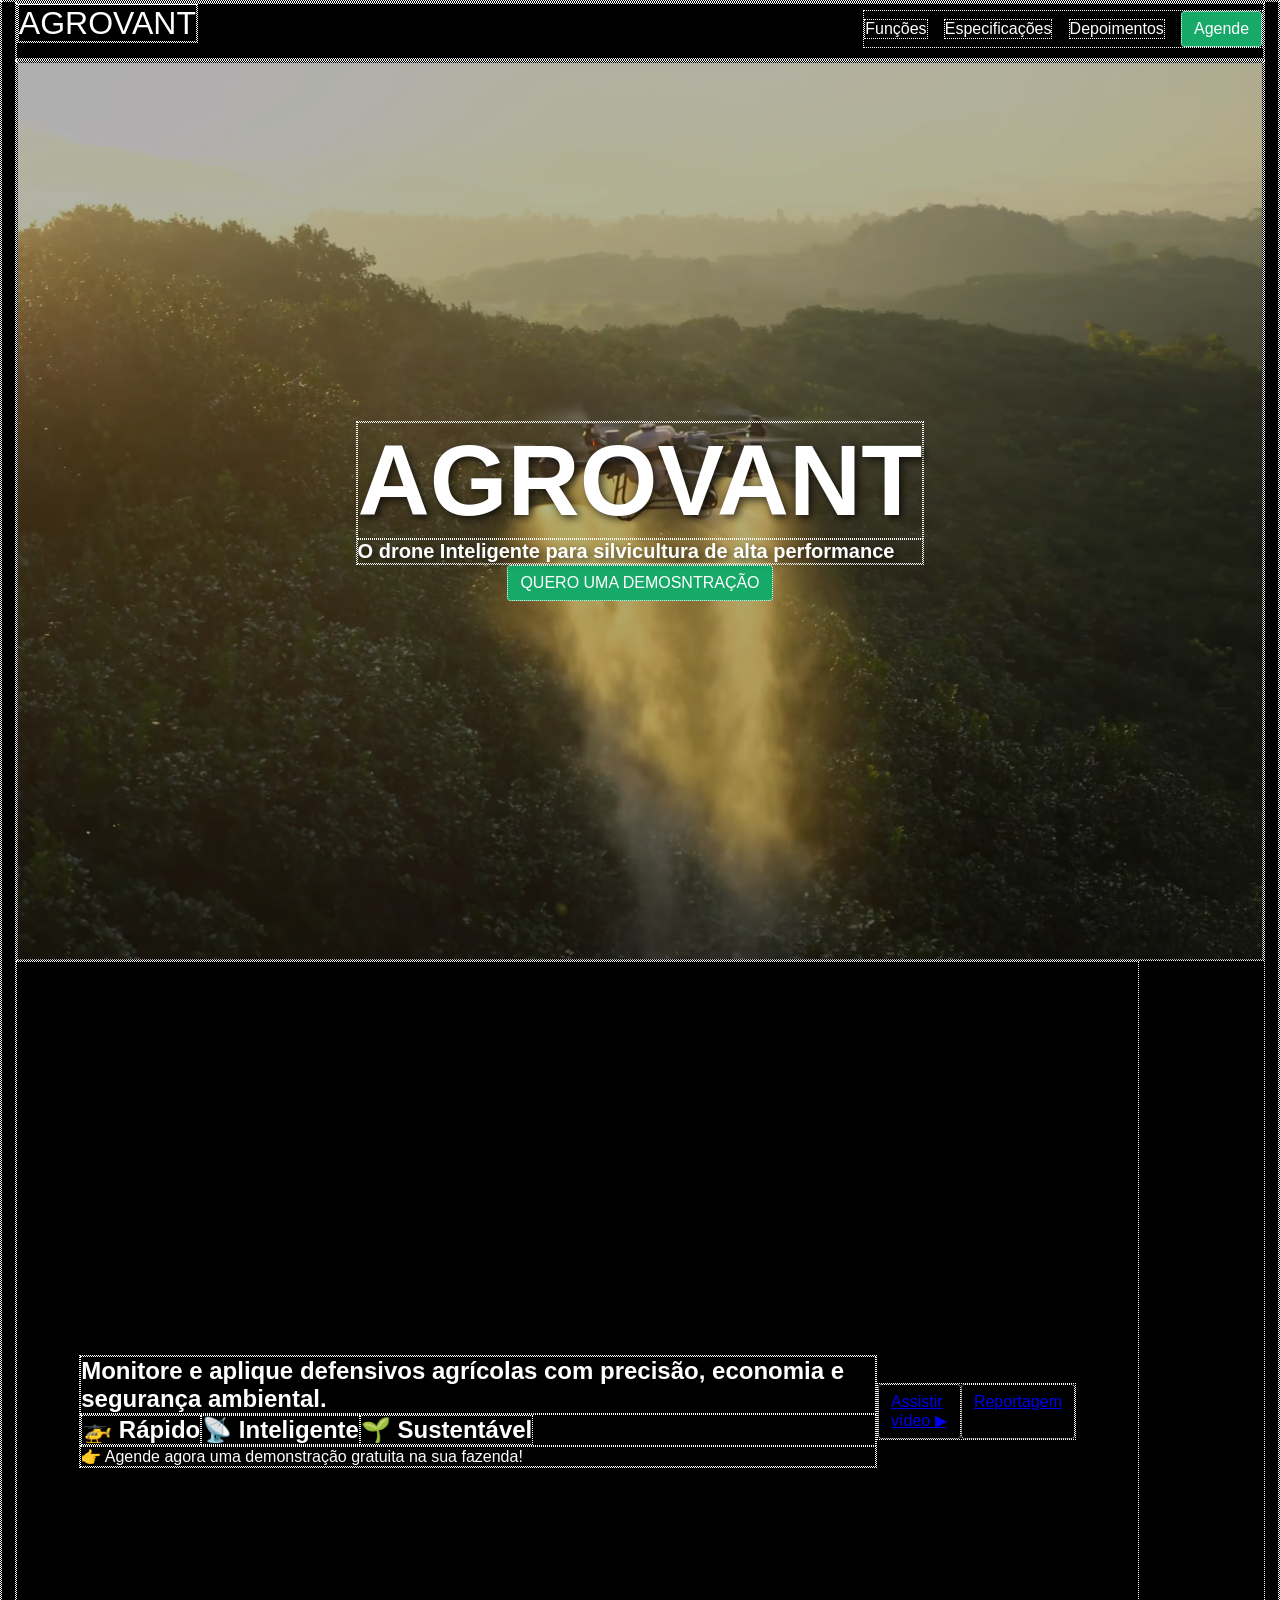
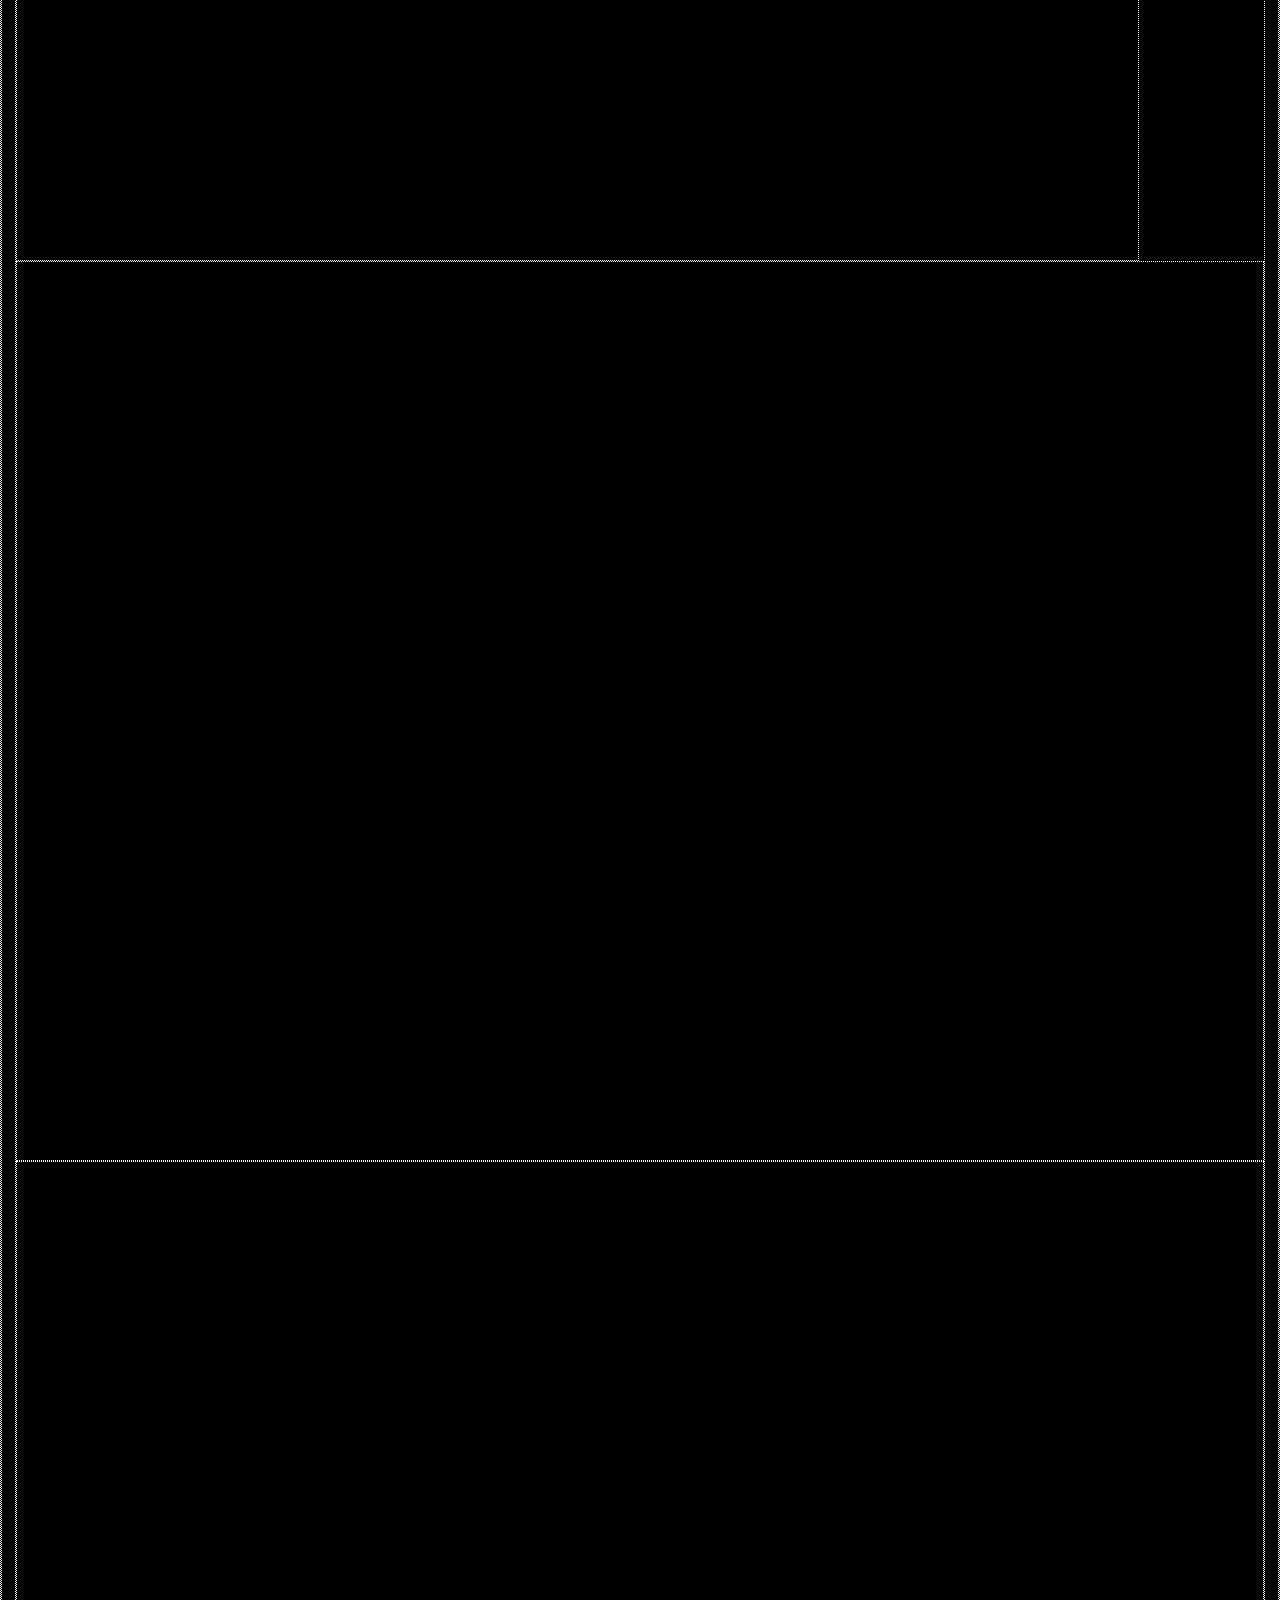
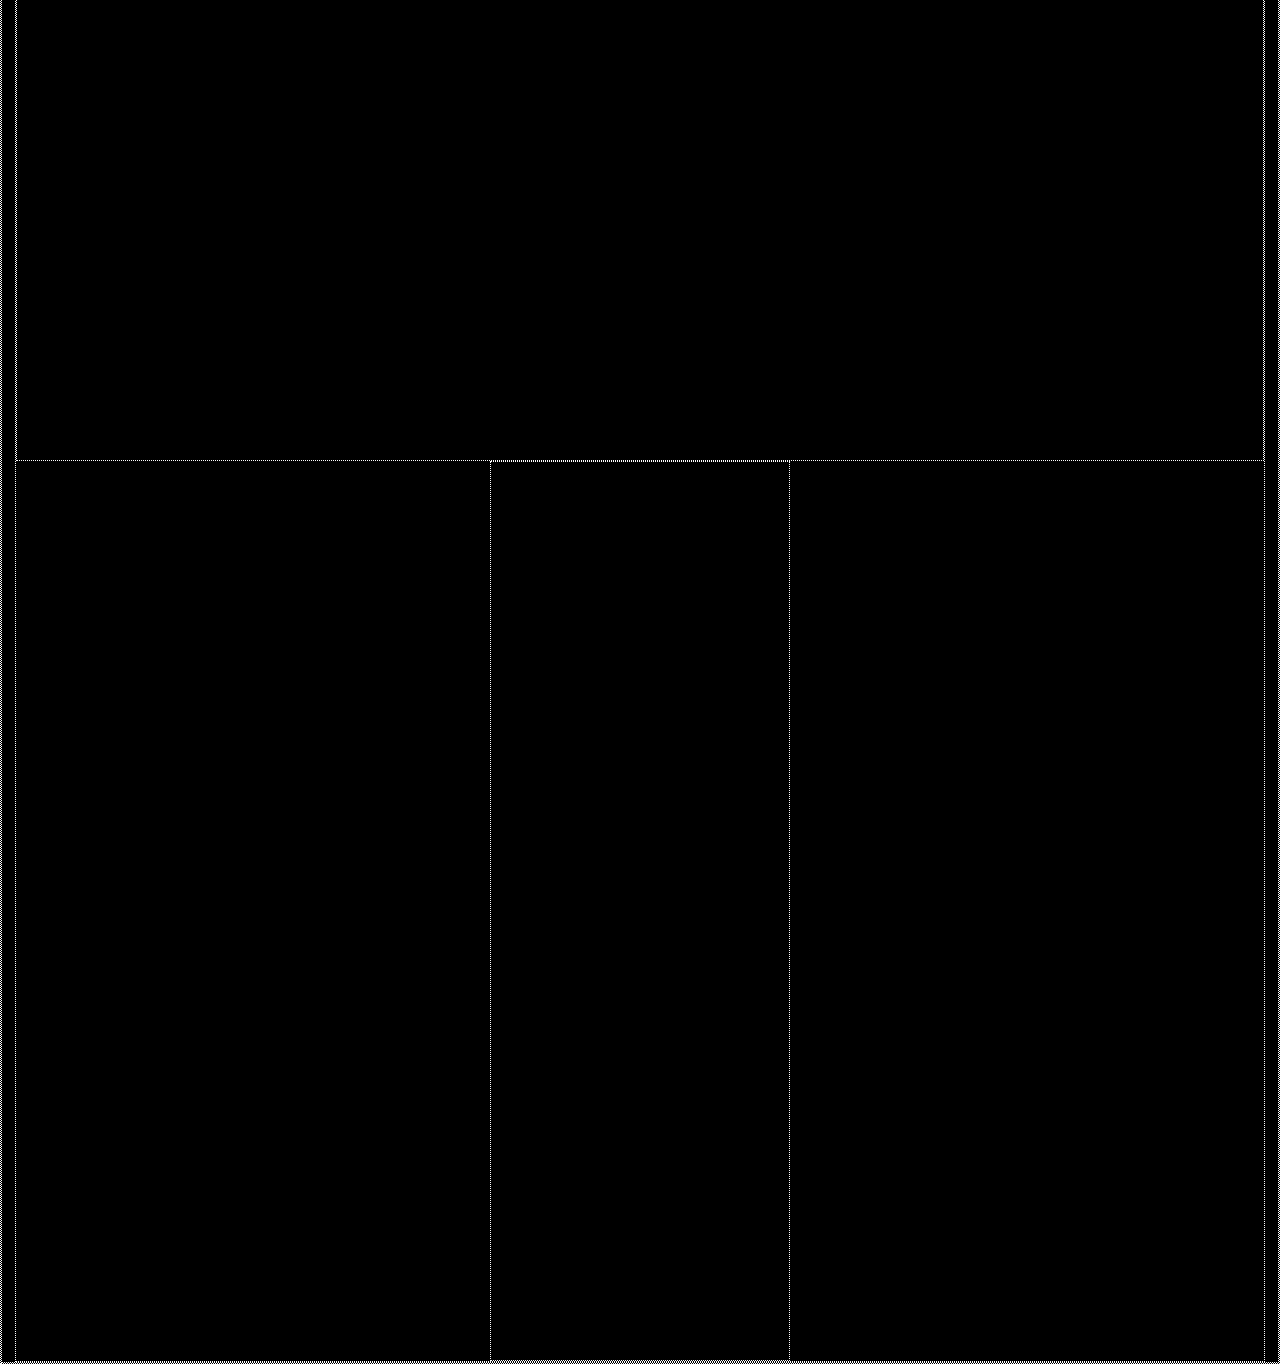
==== index.html @ 3f8eb2b4 "Add initial project files and media content - Created index.html with basic structure and video back" ====
<!DOCTYPE html>
<html lang="pt-br">
<head>
    <meta charset="UTF-8">
    <meta name="viewport" content="width=device-width, initial-scale=1.0">
    <link rel="stylesheet" href="css/style.css">
    <title>AgroVant 🌿👩🏼‍🌾</title>
</head>
<body>

<header>
    <div class="cabecalho">
    <div class="nome">
        <a href="#inicio">AGROVANT</a>
    </div>
    <nav class="menu">
        <a href="#funcoes">Funções</a>
        <a href="#especificacoes">Especificações</a>
        <a href="#depoimentos">Depoimentos</a>
        <a href="#agende" class="btn btn-cta">Agende</a>
    </nav>
</div>
</header>
<main>
<section id="inicio">
    <!-- OBRIGATÓRIO: muted para o autoplay funcionar no navegador -->
    <video autoplay muted loop playsinline id="video-fundo">
        <source src="img/Vídeo 1.webm" type="video/mp4">
        </video>
    <div class="texto-inicio">
        <h1>AGROVANT</h1>
        <h3>O drone Inteligente para silvicultura de alta performance</h3>
    </div>
        <a href="#agende" class="btn btn-cta">QUERO UMA DEMOSNTRAÇÃO</a>
</section>
<section id="funcoes">
    <div>
        <h1>Monitore e aplique defensivos agrícolas com precisão, economia e segurança ambiental.</h1>
        <div class="funcionalidade">
            <h2>🚁 Rápido</h2>
            <h2>📡 Inteligente</h2>
            <h2>🌱 Sustentável</h2>
        </div>
        <p>👉 Agende agora uma demonstração gratuita na sua fazenda!</p>
    </div>
    <div class="funcionalidade">
        <a href="#video" class="btn">Assistir vídeo ▶</a>
        <a href="#reportagem" class="btn">Reportagem</a>
    </div>
</section>
<section id="especificacoes"></section>
<section id="depoimentos"></section>
<section id="agende"></section>











</main>


</body>
</html>
---- css/style.css ----
:root {
    --cor-primaria: black;
    --cor-secundaria: rgb(22, 169, 103);
    --cor-texto: white;
    --fonte-principal: 'Roboto', sans-serif; 
    --espaco-pequeno: 8px;
    --espaco-medio: 12px;
    --espaco-grande: 20px;
}
/*CSS reset*/
*{
    margin: 0;
    padding: 0;
    box-sizing: border-box;
    border: 1px dotted rgb(255, 255, 255); 
}
    
section {
    padding: 200px 5%;
    min-height: 100vh;
}
h1, h2, h3{
    color: var(--cor-texto);
}
.btn {
    padding: var(--espaco-pequeno) var(--espaco-medio);
    border-radius: 0.25rem;
    font-weight: 31.25rem;
}
.btn-cta{
    background-color: var(--cor-secundaria);
    text-decoration: none;
    color: var(--cor-texto); 
}
body{
    background-color: var(--cor-primaria);
    font-family: var(--fonte-principal);
    color: var(--cor-texto);
    padding-left: 0.8rem;
    padding-right: 0.8rem;
}
.cabecalho{
    display: flex;
    justify-content: space-between;
    align-items: baseline;
    height: 3.5rem;
}
.nome{
    font-size: 2rem;

}
.nome a{
    text-decoration: none;
    color: var(--cor-texto); 
}
.menu{
    display: flex;
    font-size: 1rem;
    width: 25rem;
    justify-content: space-between;
    align-items:baseline;
}
.menu a{
    text-decoration: none;
    color: var(--cor-texto); 
}

#inicio{
    display: flex;
    flex-direction: column;
    align-items: center;
    justify-content: center;
    position: relative;
    background: rgba(0, 0, 0, 0.303);
}
#inicio #video-fundo {
    position: absolute;
    top: 0;
    left: 0;
    width: 100%;
    height: 100%;
    object-fit: cover; /* Corta o vídeo proporcionalmente para preencher a tela */
    z-index: -1;       /* Joga o vídeo para trás de tudo */
}
.texto-inicio{
    position: relative;
    z-index: 1;
    display: flex;
    justify-content: center;
    flex-direction: column;   
}
.texto-inicio h1{
    font-size: 100px;
    text-shadow: 3px 3px 8px rgba(0, 0, 0, 0.7);
}
.texto-inicio h3{
    font-size: 20px;
    text-shadow: 3px 3px 8px rgba(0, 0, 0, 0.7);
}
#agende{
    display: flex;
    width: 300px;
    margin: 0 auto;
    justify-content: center;
}


#funcoes{
    display: flex;
    align-items: center;
    width: 90%;
}
.funcionalidade{
    display: flex;
    flex-direction: row;
}
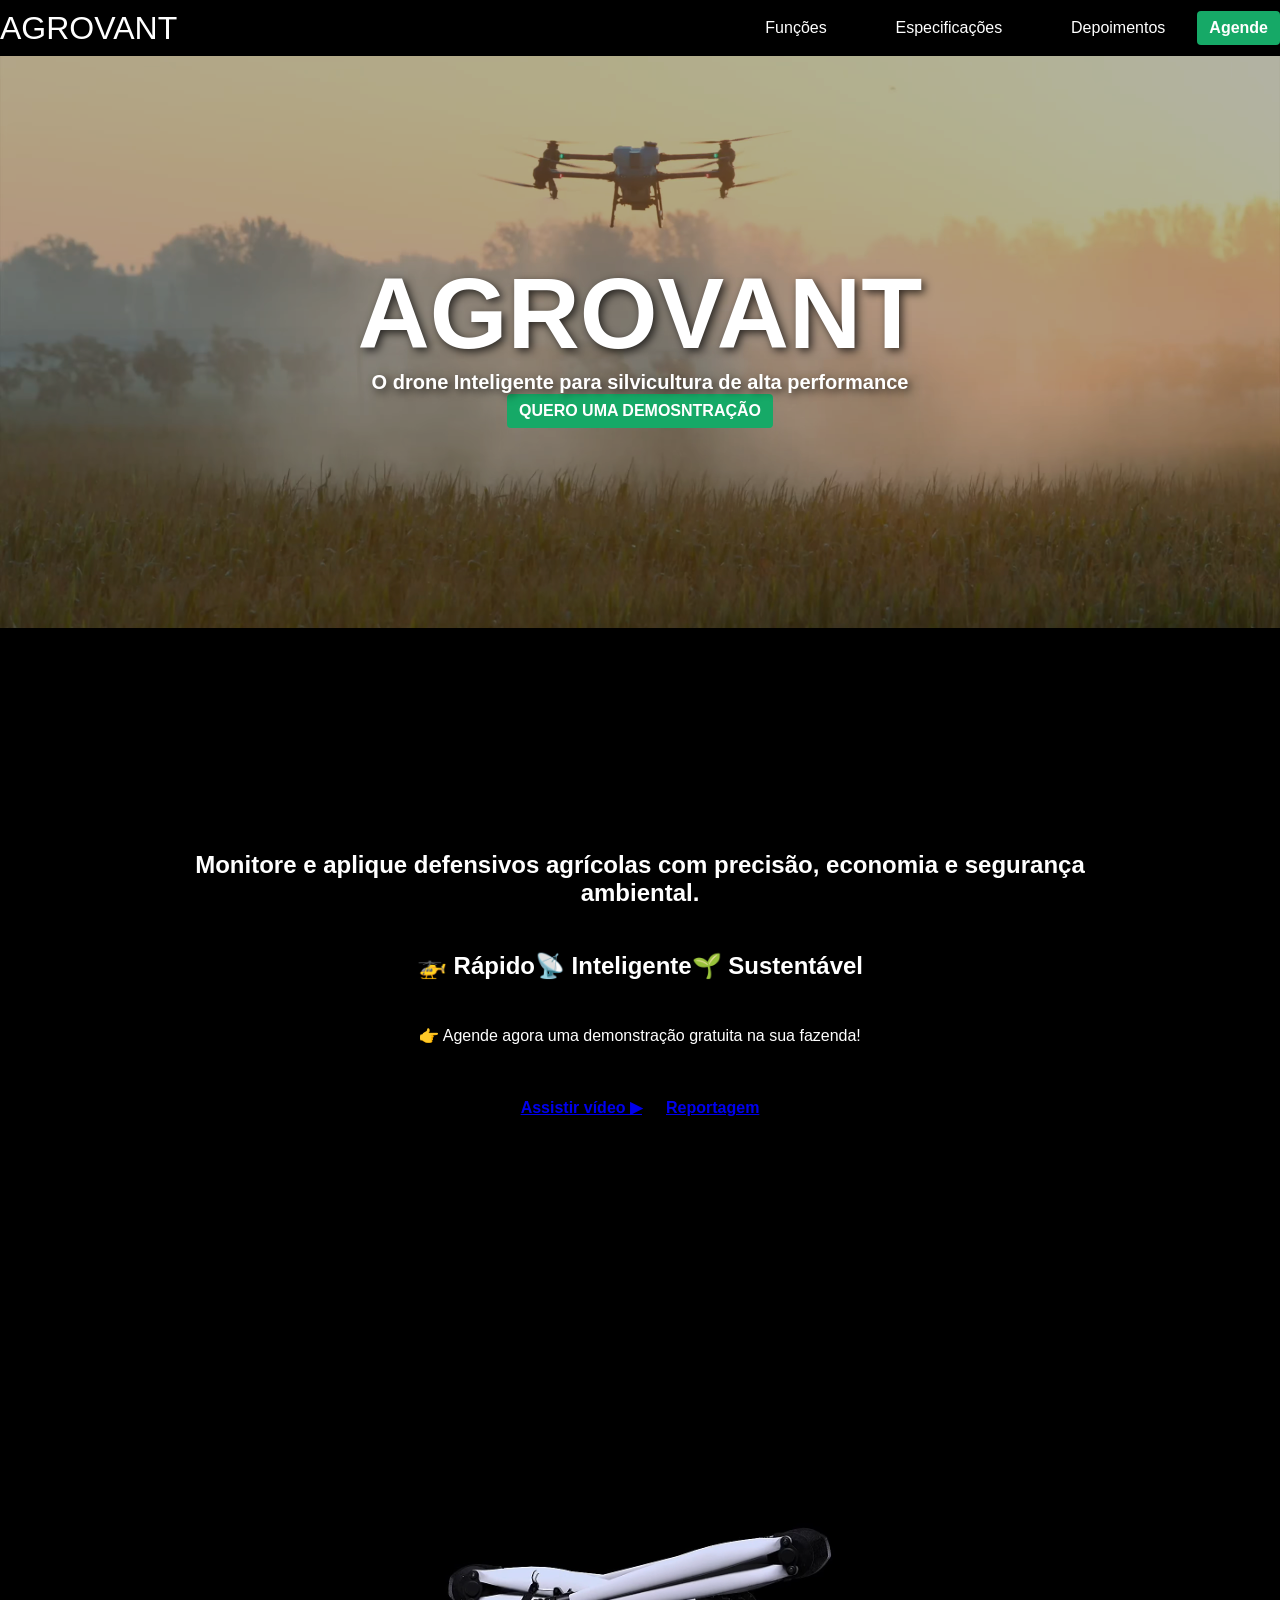
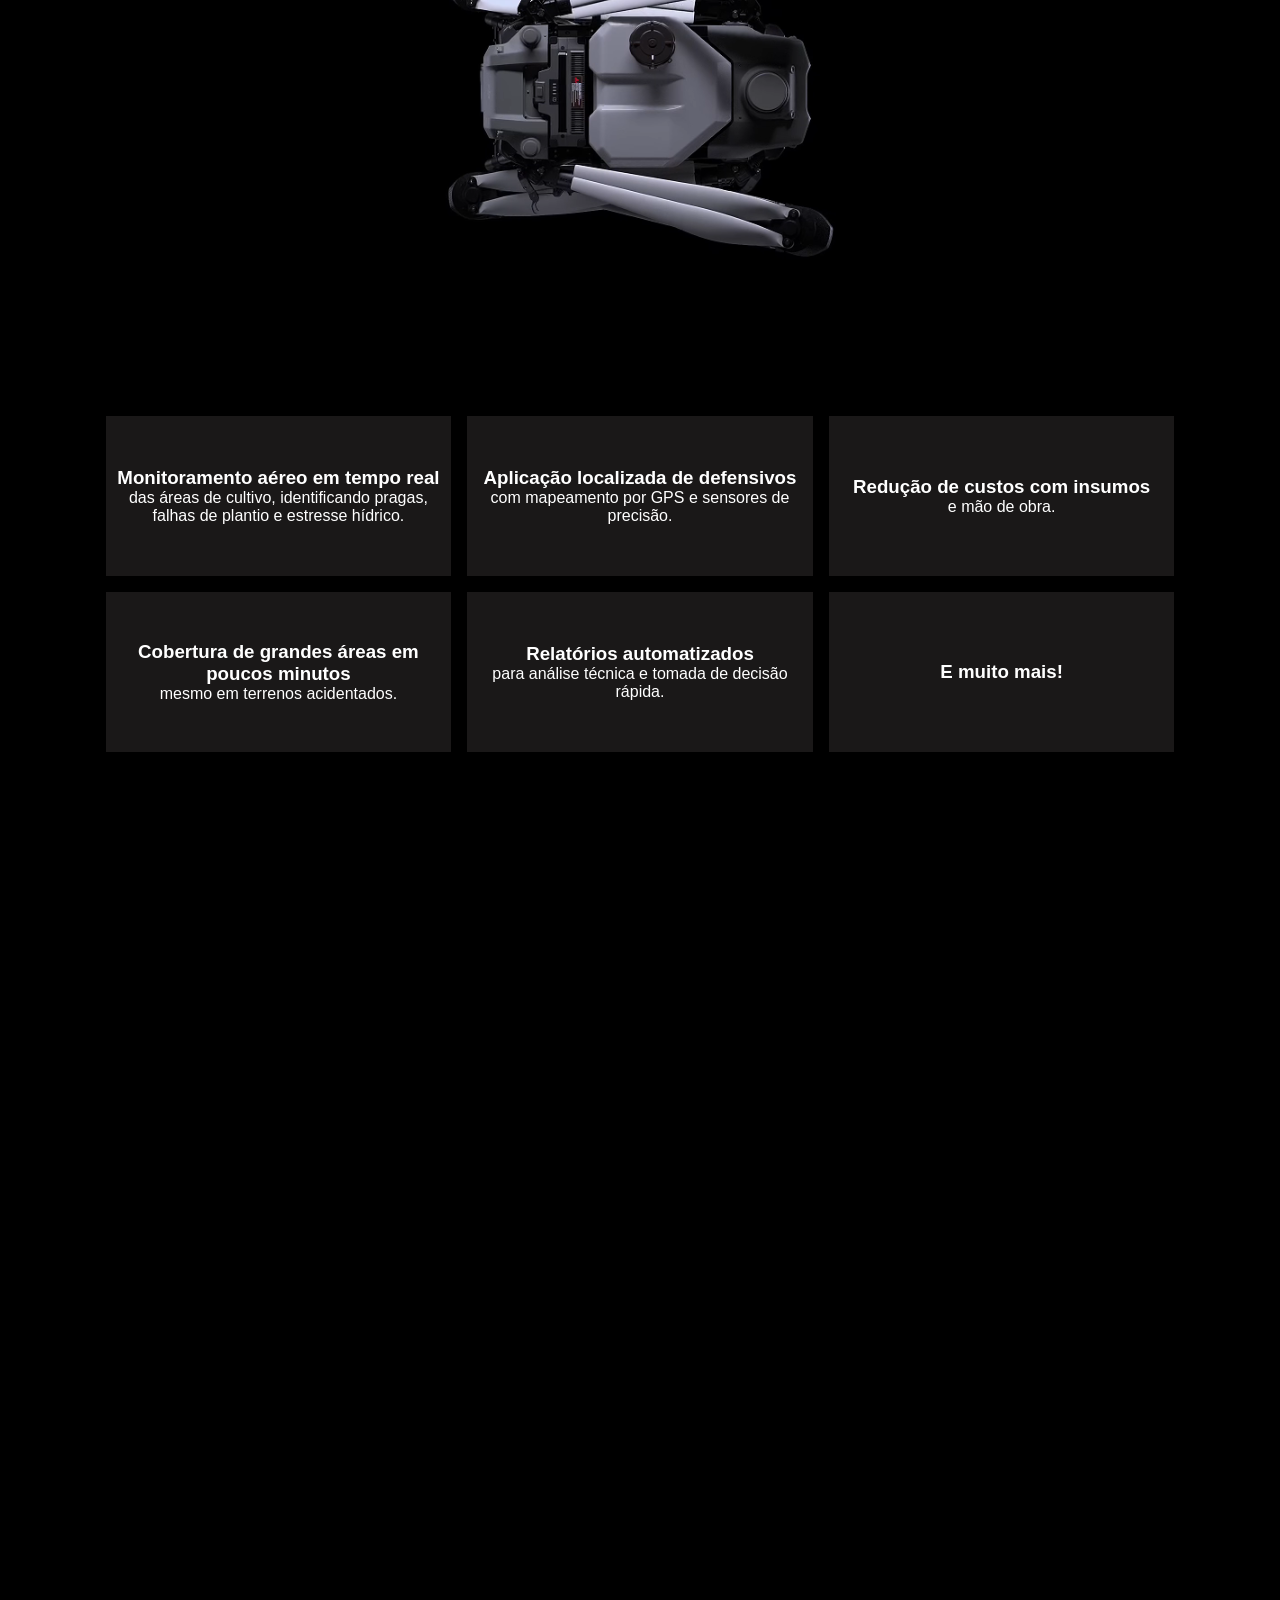
==== commit df5de476: "Metade terminado" ====
--- a/index.html
+++ b/index.html
@@ -1,69 +1,102 @@
 <!DOCTYPE html>
 <html lang="pt-br">
+
 <head>
     <meta charset="UTF-8">
     <meta name="viewport" content="width=device-width, initial-scale=1.0">
     <link rel="stylesheet" href="css/style.css">
     <title>AgroVant 🌿👩🏼‍🌾</title>
 </head>
+
 <body>
 
-<header>
-    <div class="cabecalho">
-    <div class="nome">
-        <a href="#inicio">AGROVANT</a>
-    </div>
-    <nav class="menu">
-        <a href="#funcoes">Funções</a>
-        <a href="#especificacoes">Especificações</a>
-        <a href="#depoimentos">Depoimentos</a>
-        <a href="#agende" class="btn btn-cta">Agende</a>
-    </nav>
-</div>
-</header>
-<main>
-<section id="inicio">
-    <!-- OBRIGATÓRIO: muted para o autoplay funcionar no navegador -->
-    <video autoplay muted loop playsinline id="video-fundo">
-        <source src="img/Vídeo 1.webm" type="video/mp4">
-        </video>
-    <div class="texto-inicio">
-        <h1>AGROVANT</h1>
-        <h3>O drone Inteligente para silvicultura de alta performance</h3>
-    </div>
-        <a href="#agende" class="btn btn-cta">QUERO UMA DEMOSNTRAÇÃO</a>
-</section>
-<section id="funcoes">
-    <div>
-        <h1>Monitore e aplique defensivos agrícolas com precisão, economia e segurança ambiental.</h1>
-        <div class="funcionalidade">
-            <h2>🚁 Rápido</h2>
-            <h2>📡 Inteligente</h2>
-            <h2>🌱 Sustentável</h2>
+    <header>
+        <div class="cabecalho">
+            <div class="nome">
+                <a href="#inicio">AGROVANT</a>
+            </div>
+            <div class="menu-direito">
+                <nav class="menu">
+                    <a href="#funcoes">Funções</a>
+                    <a href="#especificacoes">Especificações</a>
+                    <a href="#depoimentos">Depoimentos</a>
+                </nav>
+                <a href="#agende" class="btn btn-cta">Agende</a>
+            </div>
         </div>
-        <p>👉 Agende agora uma demonstração gratuita na sua fazenda!</p>
-    </div>
-    <div class="funcionalidade">
-        <a href="#video" class="btn">Assistir vídeo ▶</a>
-        <a href="#reportagem" class="btn">Reportagem</a>
-    </div>
-</section>
-<section id="especificacoes"></section>
-<section id="depoimentos"></section>
-<section id="agende"></section>
+    </header>
+    <main class="corpo">
 
+        <section id="inicio">
+            <!-- OBRIGATÓRIO: muted para o autoplay funcionar no navegador -->
+            <video autoplay muted loop playsinline id="video-fundo">
+                <source src="img/Vídeo 1.webm" type="video/mp4">
+            </video>
+            <div class="texto-inicio">
+                <h1>AGROVANT</h1>
+                <h3>O drone Inteligente para silvicultura de alta performance</h3>
+            </div>
+            <a href="#agende" class="btn btn-cta">QUERO UMA DEMOSNTRAÇÃO</a>
+        </section>
 
+        <section id="funcoes">
+            <h1 class="texto">Monitore e aplique defensivos agrícolas com precisão, economia e segurança ambiental.</h1>
+            <div class="funcionalidade">
+                <h2>🚁 Rápido</h2>
+                <h2>📡 Inteligente</h2>
+                <h2>🌱 Sustentável</h2>
+            </div>
+            <p class="texto">👉 Agende agora uma demonstração gratuita na sua fazenda!</p>
 
+            <div class="funcoesbotoes">
+                <a href="#video" class="btn">Assistir vídeo ▶</a>
+                <a href="#reportagem" class="btn">Reportagem</a>
+            </div>
+        </section>
 
+        <section id="especificacoes">
+            <div class="especific topo"> 
+                <video autoplay muted loop playsinline id="video-drone">
+                    <source src="img/Vídeo 2.webm" type="video/mp4">
+                </video> 
+            </div>
+            <div class="especific boxes">
+                <div class="box-info">
+                    <h3>Monitoramento aéreo em tempo real</h3>
+                    <p>das áreas de cultivo, identificando pragas,
+                        falhas de plantio e estresse hídrico.</p>
+                </div>
+                <div class="box-info">
+                    <h3>Aplicação localizada de defensivos</h3>
+                    <p>com mapeamento por GPS e sensores de precisão.</p>
+                </div>
+                <div class="box-info">
+                    <h3>Redução de custos com insumos</h3>
+                    <p>e mão de obra.</p>
+                </div>
+                <div class="box-info">
+                    <h3>Cobertura de grandes áreas em poucos minutos </h3>
+                    <p>mesmo em terrenos acidentados.</p>
+                </div>
+                <div class="box-info">
+                    <h3>Relatórios automatizados</h3>
+                    <p>para análise técnica e tomada de decisão rápida.</p>
+                </div>
+                <div class="box-info">
+                    <h3>E muito mais!</h3>
+                </div>
+            </div>
 
+        </section>
 
+        <section id="depoimentos">
+            
+            
+        </section>
 
+        <section id="agende"></section>
 
+    </main>
+</body>
 
-
-
-</main>
-
-
-</body>
 </html>
--- a/css/style.css
+++ b/css/style.css
@@ -2,115 +2,229 @@
     --cor-primaria: black;
     --cor-secundaria: rgb(22, 169, 103);
     --cor-texto: white;
-    --fonte-principal: 'Roboto', sans-serif; 
+    --cor-cinza: rgb(26, 24, 24);
+    --fonte-principal: 'Roboto', sans-serif;
     --espaco-pequeno: 8px;
     --espaco-medio: 12px;
     --espaco-grande: 20px;
 }
+
 /*CSS reset*/
-*{
+* {
     margin: 0;
     padding: 0;
     box-sizing: border-box;
-    border: 1px dotted rgb(255, 255, 255); 
-}
-    
+    /* border: 1px dotted rgb(255, 255, 255); */
+}
+
+
 section {
     padding: 200px 5%;
-    min-height: 100vh;
-}
-h1, h2, h3{
-    color: var(--cor-texto);
-}
-.btn {
-    padding: var(--espaco-pequeno) var(--espaco-medio);
-    border-radius: 0.25rem;
-    font-weight: 31.25rem;
-}
-.btn-cta{
-    background-color: var(--cor-secundaria);
+    min-height: 435px;
+    width: 100%;
+}
+
+h1,
+h2,
+h3 {
+    color: var(--cor-texto);
+}
+.cabecalho {
+    display: flex;
+    justify-content: space-between;
+    align-items: center;
+    height: 3.5rem;
+    flex-direction: row;
+}
+
+.menu-direito {
+    display: flex;
+    align-items: center;
+    gap: 2rem;
+}
+
+.menu-direito a {
     text-decoration: none;
-    color: var(--cor-texto); 
-}
-body{
+    color: var(--cor-texto);
+    display: flex;
+    align-items: center;
+}
+
+.nome {
+    font-size: 2rem;
+}
+
+.nome a {
+    text-decoration: none;
+    color: var(--cor-texto);
+}
+
+body {
     background-color: var(--cor-primaria);
     font-family: var(--fonte-principal);
     color: var(--cor-texto);
-    padding-left: 0.8rem;
-    padding-right: 0.8rem;
-}
-.cabecalho{
-    display: flex;
-    justify-content: space-between;
-    align-items: baseline;
-    height: 3.5rem;
-}
-.nome{
-    font-size: 2rem;
-
-}
-.nome a{
-    text-decoration: none;
-    color: var(--cor-texto); 
-}
+}
+
 .menu{
-    display: flex;
-    font-size: 1rem;
-    width: 25rem;
-    justify-content: space-between;
-    align-items:baseline;
-}
-.menu a{
-    text-decoration: none;
-    color: var(--cor-texto); 
-}
-
-#inicio{
+    display: none;
+}
+
+.corpo {
+    max-width: 94rem;
+    margin: auto
+}
+
+#inicio {
     display: flex;
     flex-direction: column;
     align-items: center;
     justify-content: center;
     position: relative;
     background: rgba(0, 0, 0, 0.303);
-}
+    text-align: center;
+}
+
 #inicio #video-fundo {
     position: absolute;
     top: 0;
     left: 0;
     width: 100%;
     height: 100%;
-    object-fit: cover; /* Corta o vídeo proporcionalmente para preencher a tela */
-    z-index: -1;       /* Joga o vídeo para trás de tudo */
-}
-.texto-inicio{
+    object-fit: cover;
+    /* Corta o vídeo proporcionalmente para preencher a tela */
+    z-index: -1;
+    /* Joga o vídeo para trás de tudo */
+}
+
+.texto-inicio {
     position: relative;
     z-index: 1;
     display: flex;
     justify-content: center;
-    flex-direction: column;   
-}
-.texto-inicio h1{
-    font-size: 100px;
+    flex-direction: column;
+}
+
+ .texto-inicio h1 {
+    font-size: 2rem;
     text-shadow: 3px 3px 8px rgba(0, 0, 0, 0.7);
-}
-.texto-inicio h3{
-    font-size: 20px;
-    text-shadow: 3px 3px 8px rgba(0, 0, 0, 0.7);
-}
-#agende{
-    display: flex;
-    width: 300px;
+} 
+
+.texto-inicio h3 {
+    font-size: 0.5.rem;
+    text-shadow: 3px 3px 8px rgba(0, 0, 0, 0.7); */
+}
+
+.btn {
+    padding: var(--espaco-pequeno) var(--espaco-medio);
+    border-radius: 0.25rem;
+    font-weight: bold;
+}
+
+.btn-cta {
+    background-color: var(--cor-secundaria);
+    text-decoration: none;
+    color: var(--cor-texto);
+}
+#agende {
+    display: flex;
+    width: 18.75rem;
     margin: 0 auto;
     justify-content: center;
 }
 
-
-#funcoes{
-    display: flex;
-    align-items: center;
-    width: 90%;
-}
-.funcionalidade{
+#funcoes {
+    display: flex;
+    align-items: center;
+    flex-direction: column;
+    min-height: 80vh;
+    justify-content: space-around;
+}
+
+.funcionalidade {
     display: flex;
     flex-direction: row;
+    justify-content: center;
+}
+
+.funcoesbotoes {
+    display: flex;
+    align-items: baseline;
+}
+
+#funcoes .texto {
+    justify-content: center;
+    text-align: center;
+    width: 80%;
+}
+
+#especificacoes {
+    display: flex;
+    flex-direction: column;
+    justify-content: space-between;
+    padding: 20px 5%;
+}
+
+.especific {
+    display: flex;
+}
+#video-drone{
+    height: auto;
+    width: 100%;
+    object-fit: contain;
+}
+.boxes {
+    flex-direction: row;
+    flex-wrap: wrap;
+    gap: 0.25rem;
+}
+
+.box-info {
+    display: flex;
+    height: 10rem;
+    width: 100%;
+    background-color: var(--cor-cinza);
+    align-items: center;
+    justify-content: center;
+    text-align: center;
+    flex-direction: column;
+    flex-wrap: wrap;
+
+}
+ #depoimentos{
+    background-image: url();
+} 
+
+
+
+
+
+
+/* Regras de responsividade */
+
+@media (min-width: 768px) {
+    .menu{
+        display: flex;
+        font-size: 1rem;
+        width: 25rem;
+        justify-content: space-between;
+    }
+    .texto-inicio h1 {
+        font-size: 6.25rem;
+        text-shadow: 3px 3px 8px rgba(0, 0, 0, 0.7);
+    }
+
+    .texto-inicio h3 {
+        font-size: 1.25rem;
+        text-shadow: 3px 3px 8px rgba(0, 0, 0, 0.7);
+    }
+    .boxes {
+        flex-direction: row;
+        justify-content: center;
+        flex-wrap: wrap;
+        gap: 1rem;
+    }
+    .box-info {
+        width: 30%;
+
+    }
 }
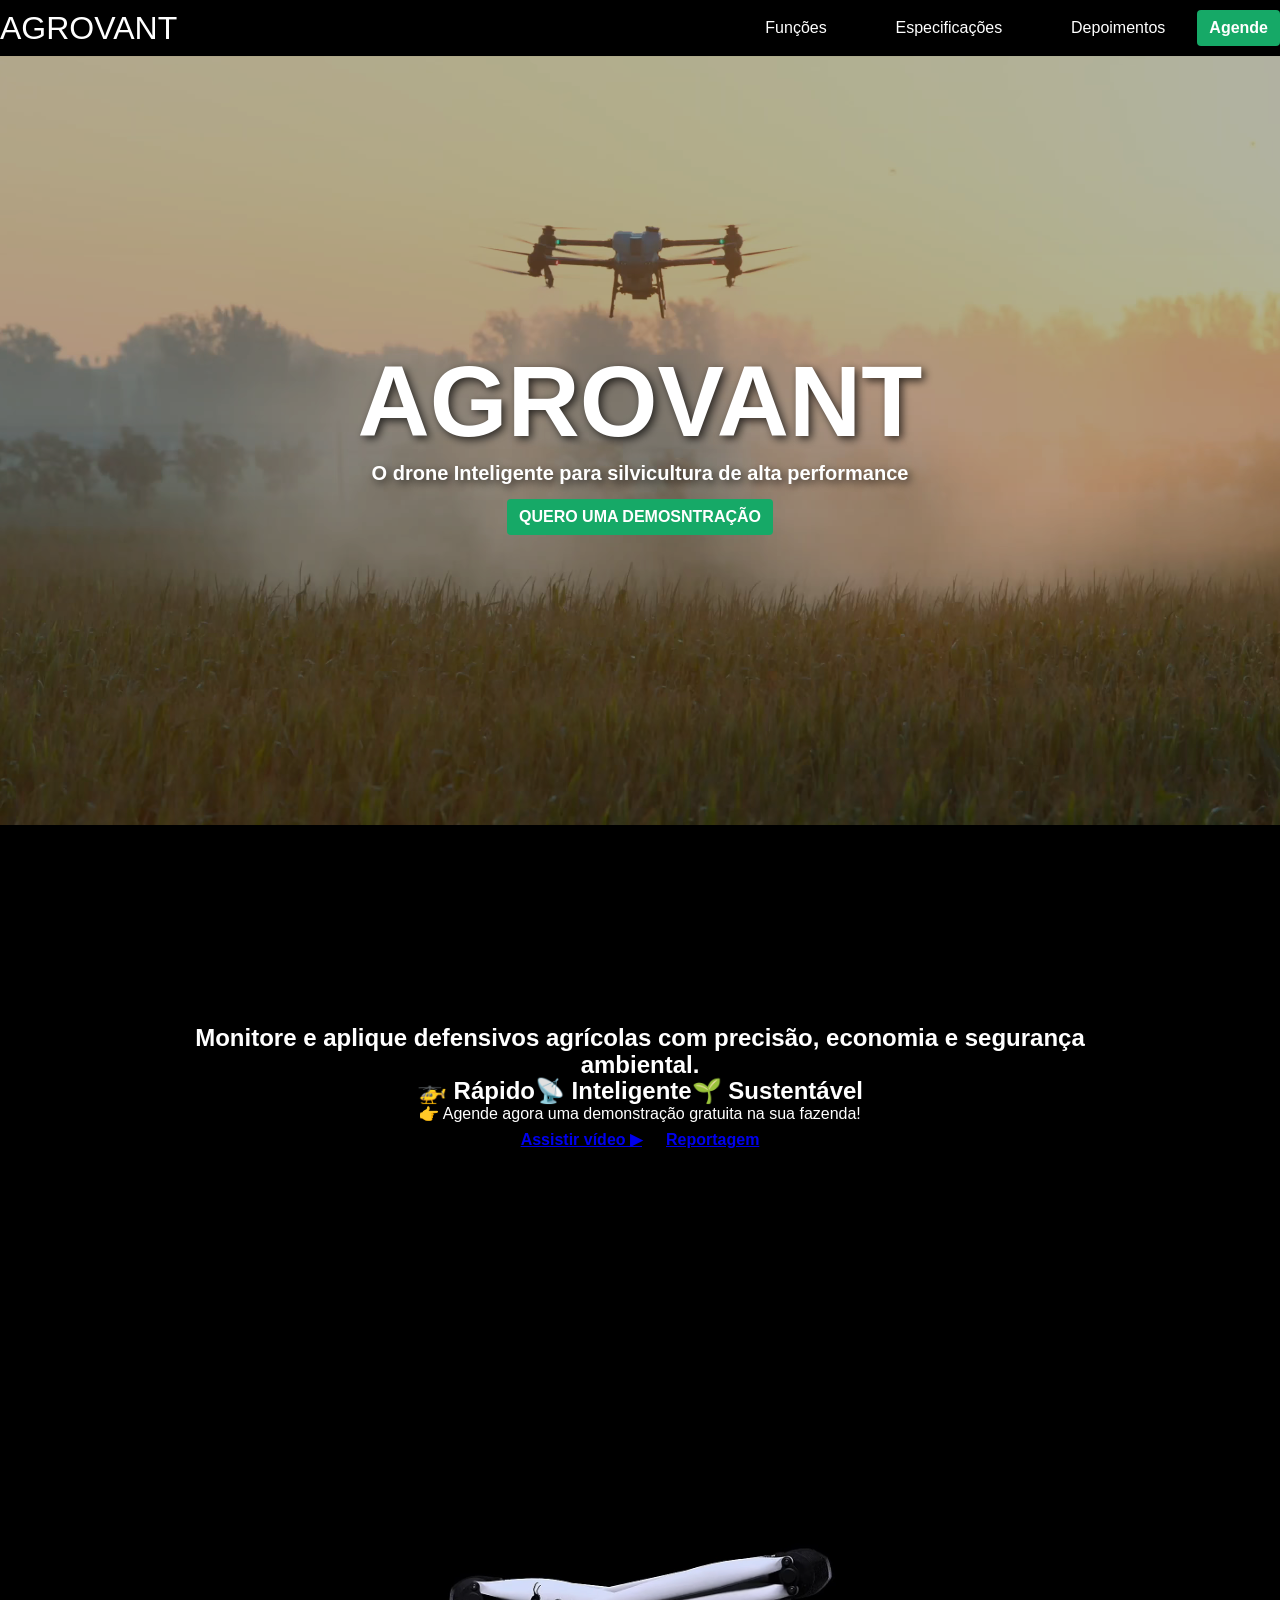
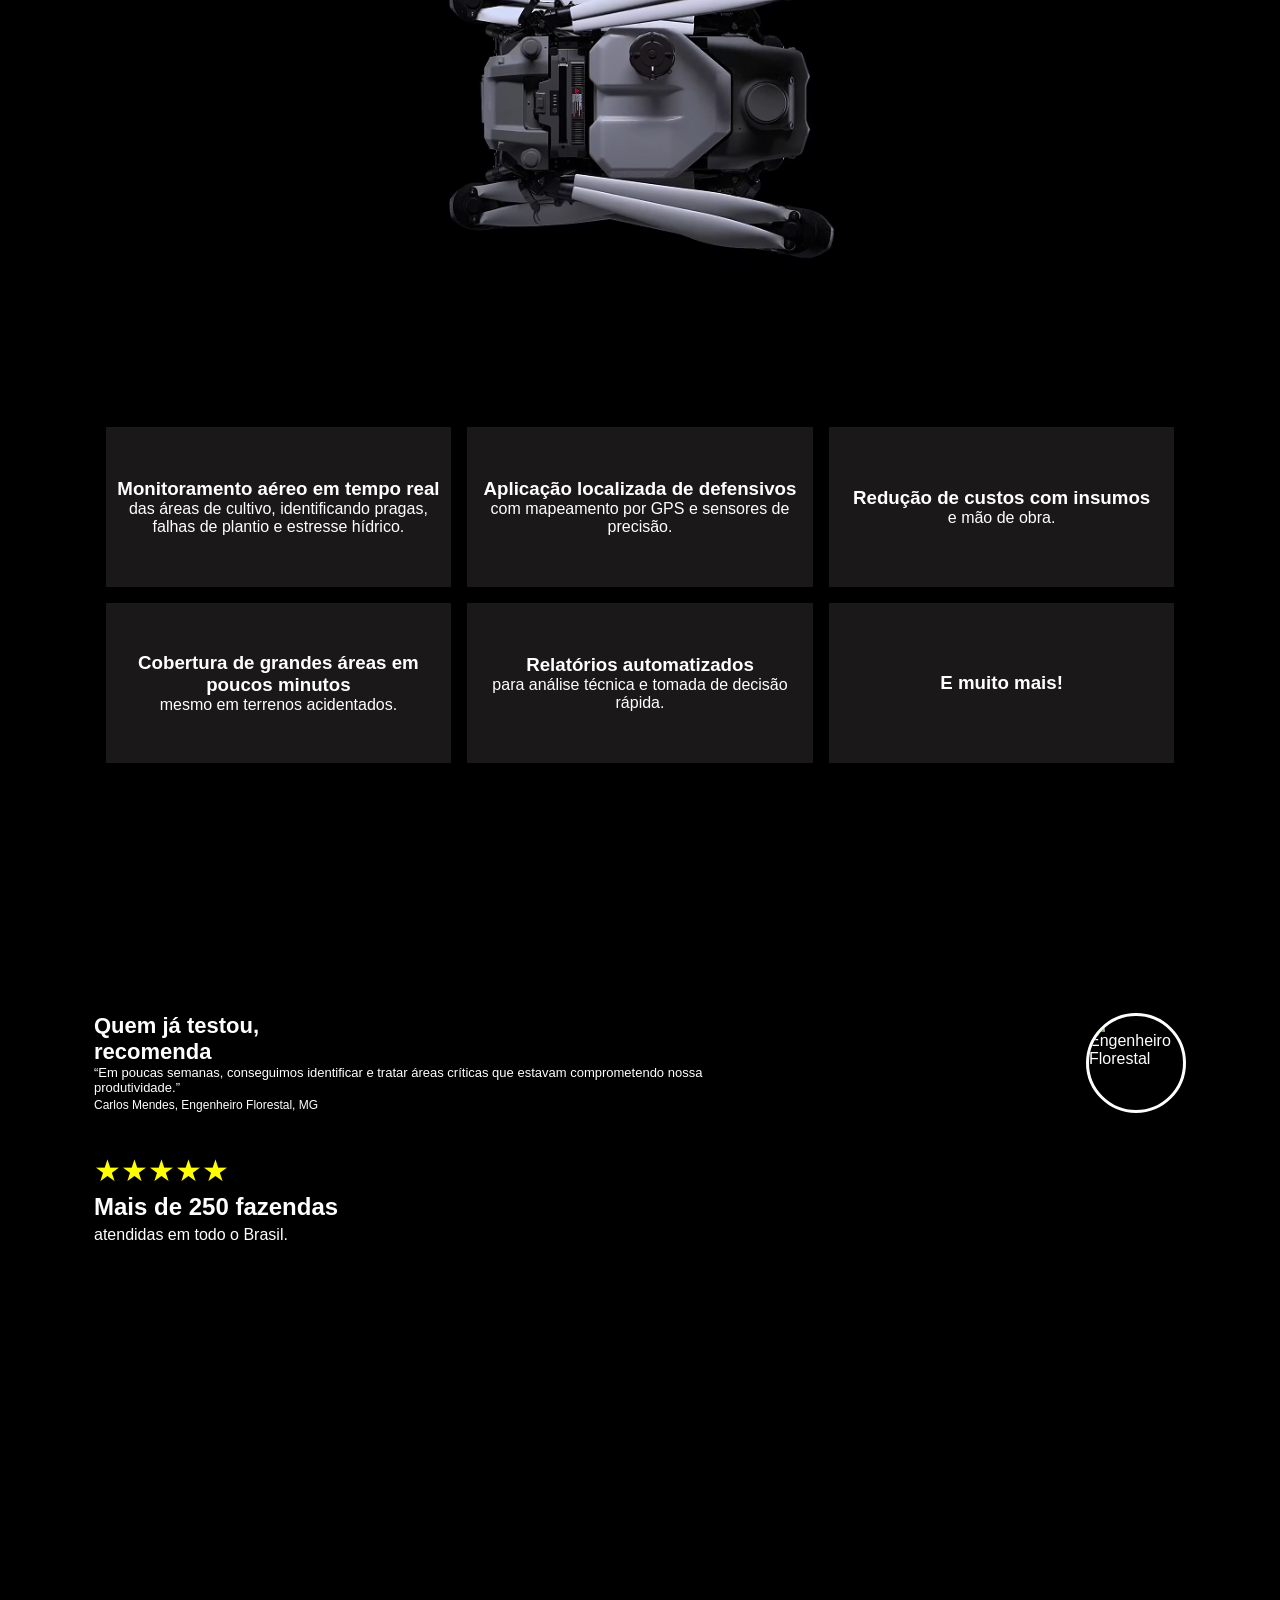
==== commit 2febac09: "Depoimento Depoimento - para mobile" ====
--- a/index.html
+++ b/index.html
@@ -90,8 +90,34 @@
         </section>
 
         <section id="depoimentos">
-            
-            
+            <section class="depoimento">
+
+                <div class="cliente">
+                    <div class="texto">
+                        <h2>Quem já testou,<br>recomenda</h2>
+
+                        <p>
+                            “Em poucas semanas, conseguimos
+                            identificar e tratar áreas críticas que
+                            estavam comprometendo nossa
+                            produtividade.”
+                        </p>
+
+                        <span>Carlos Mendes, Engenheiro Florestal, MG</span>
+                    </div>
+
+                    <img src="img/imagem 4.jpg" alt="Engenheiro Florestal">
+                </div>
+
+                <div class="resultado">
+                    <div class="estrelas">★★★★★</div>
+
+                    <h2>Mais de 250 fazendas</h2>
+                    <p>atendidas em todo o Brasil.</p>
+                </div>
+
+</section>
+
         </section>
 
         <section id="agende"></section>
--- a/css/style.css
+++ b/css/style.css
@@ -75,6 +75,7 @@
 }
 
 #inicio {
+    padding: 290px 20px;
     display: flex;
     flex-direction: column;
     align-items: center;
@@ -82,6 +83,7 @@
     position: relative;
     background: rgba(0, 0, 0, 0.303);
     text-align: center;
+    overflow: hidden;
 }
 
 #inicio #video-fundo {
@@ -91,9 +93,7 @@
     width: 100%;
     height: 100%;
     object-fit: cover;
-    /* Corta o vídeo proporcionalmente para preencher a tela */
     z-index: -1;
-    /* Joga o vídeo para trás de tudo */
 }
 
 .texto-inicio {
@@ -102,22 +102,29 @@
     display: flex;
     justify-content: center;
     flex-direction: column;
-}
-
- .texto-inicio h1 {
+    padding: 0 10%;
+}
+
+.texto-inicio h1 {
     font-size: 2rem;
+    margin-bottom: 0.3rem;
     text-shadow: 3px 3px 8px rgba(0, 0, 0, 0.7);
-} 
+    line-height: 1.1;
+}
 
 .texto-inicio h3 {
-    font-size: 0.5.rem;
-    text-shadow: 3px 3px 8px rgba(0, 0, 0, 0.7); */
+    font-size: 1rem;
+    margin-top: 0;
+    margin-bottom: 0.8rem;
+    text-shadow: 3px 3px 8px rgba(0, 0, 0, 0.7);
+    line-height: 1.25;
 }
 
 .btn {
     padding: var(--espaco-pequeno) var(--espaco-medio);
     border-radius: 0.25rem;
     font-weight: bold;
+    line-height: 1.3;
 }
 
 .btn-cta {
@@ -133,11 +140,14 @@
 }
 
 #funcoes {
-    display: flex;
-    align-items: center;
-    flex-direction: column;
-    min-height: 80vh;
+    background-color: rgba(0, 0, 0, 0.756);
+    display: flex;
+    align-items: center;
+    flex-direction: column;
+    min-height: 50vh;
     justify-content: space-around;
+    margin: 0;
+    line-height: 1.1;
 }
 
 .funcionalidade {
@@ -190,14 +200,65 @@
     flex-wrap: wrap;
 
 }
- #depoimentos{
-    background-image: url();
-} 
-
-
-
-
-
+.depoimento {
+    background-image: url("img/imagem 3.jpg");
+    background-size: cover;
+    background-position: center;
+
+    color: white;
+
+    padding: 30px;
+}
+
+.cliente {
+    display: flex;
+    align-items: center;
+    justify-content: space-between;
+}
+
+.texto {
+    width: 60%;
+}
+
+.texto h2 {
+    font-size: 22px;
+    margin: 0;
+}
+
+.texto p {
+    font-size: 13px;
+}
+
+.texto span {
+    font-size: 12px;
+}
+
+.cliente img {
+    width: 100px;
+    height: 100px;
+
+    border-radius: 50%;
+    border: 3px solid white;
+}
+
+.resultado {
+    margin-top: 40px;
+}
+
+.estrelas {
+    color: yellow;
+    font-size: 30px;
+}
+
+.resultado h2 {
+    font-size: 24px;
+    margin: 5px 0;
+}
+
+.resultado p {
+    font-size: 16px;
+    margin: 0;
+}
 
 /* Regras de responsividade */
 
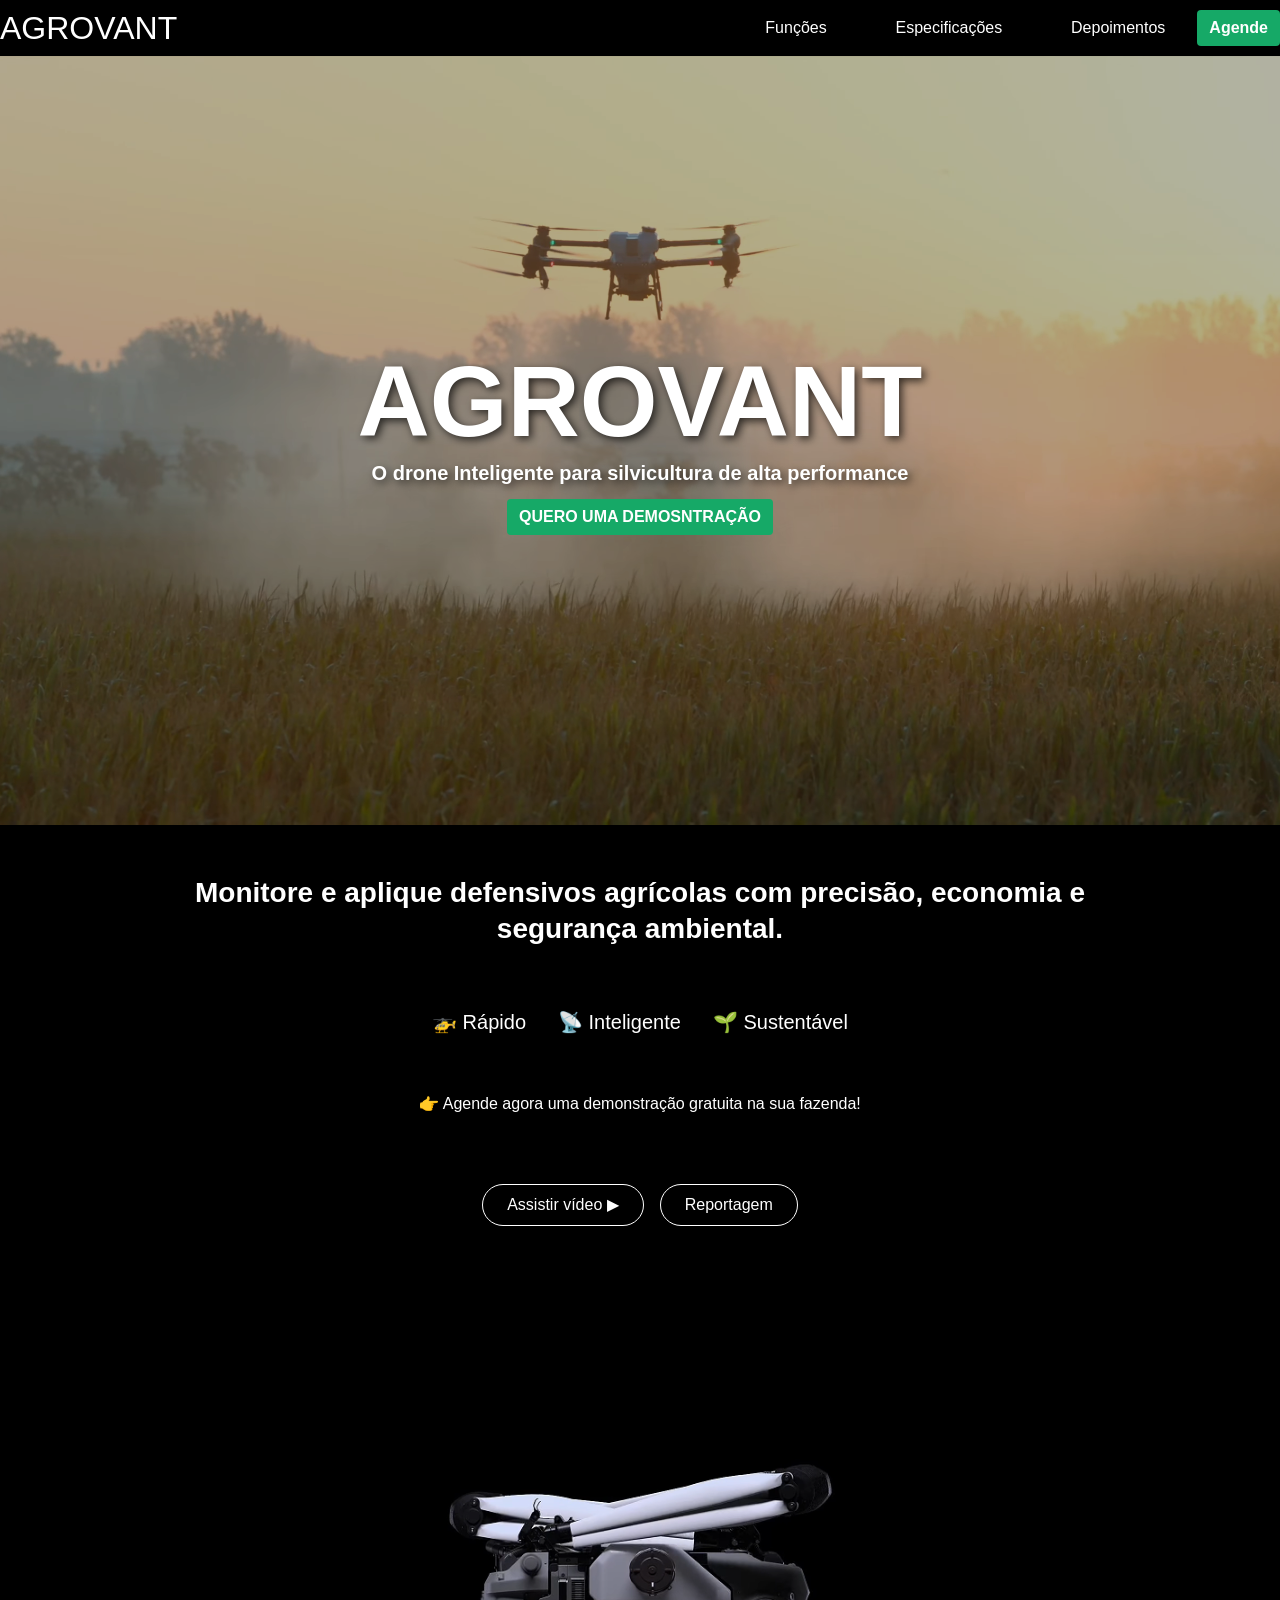
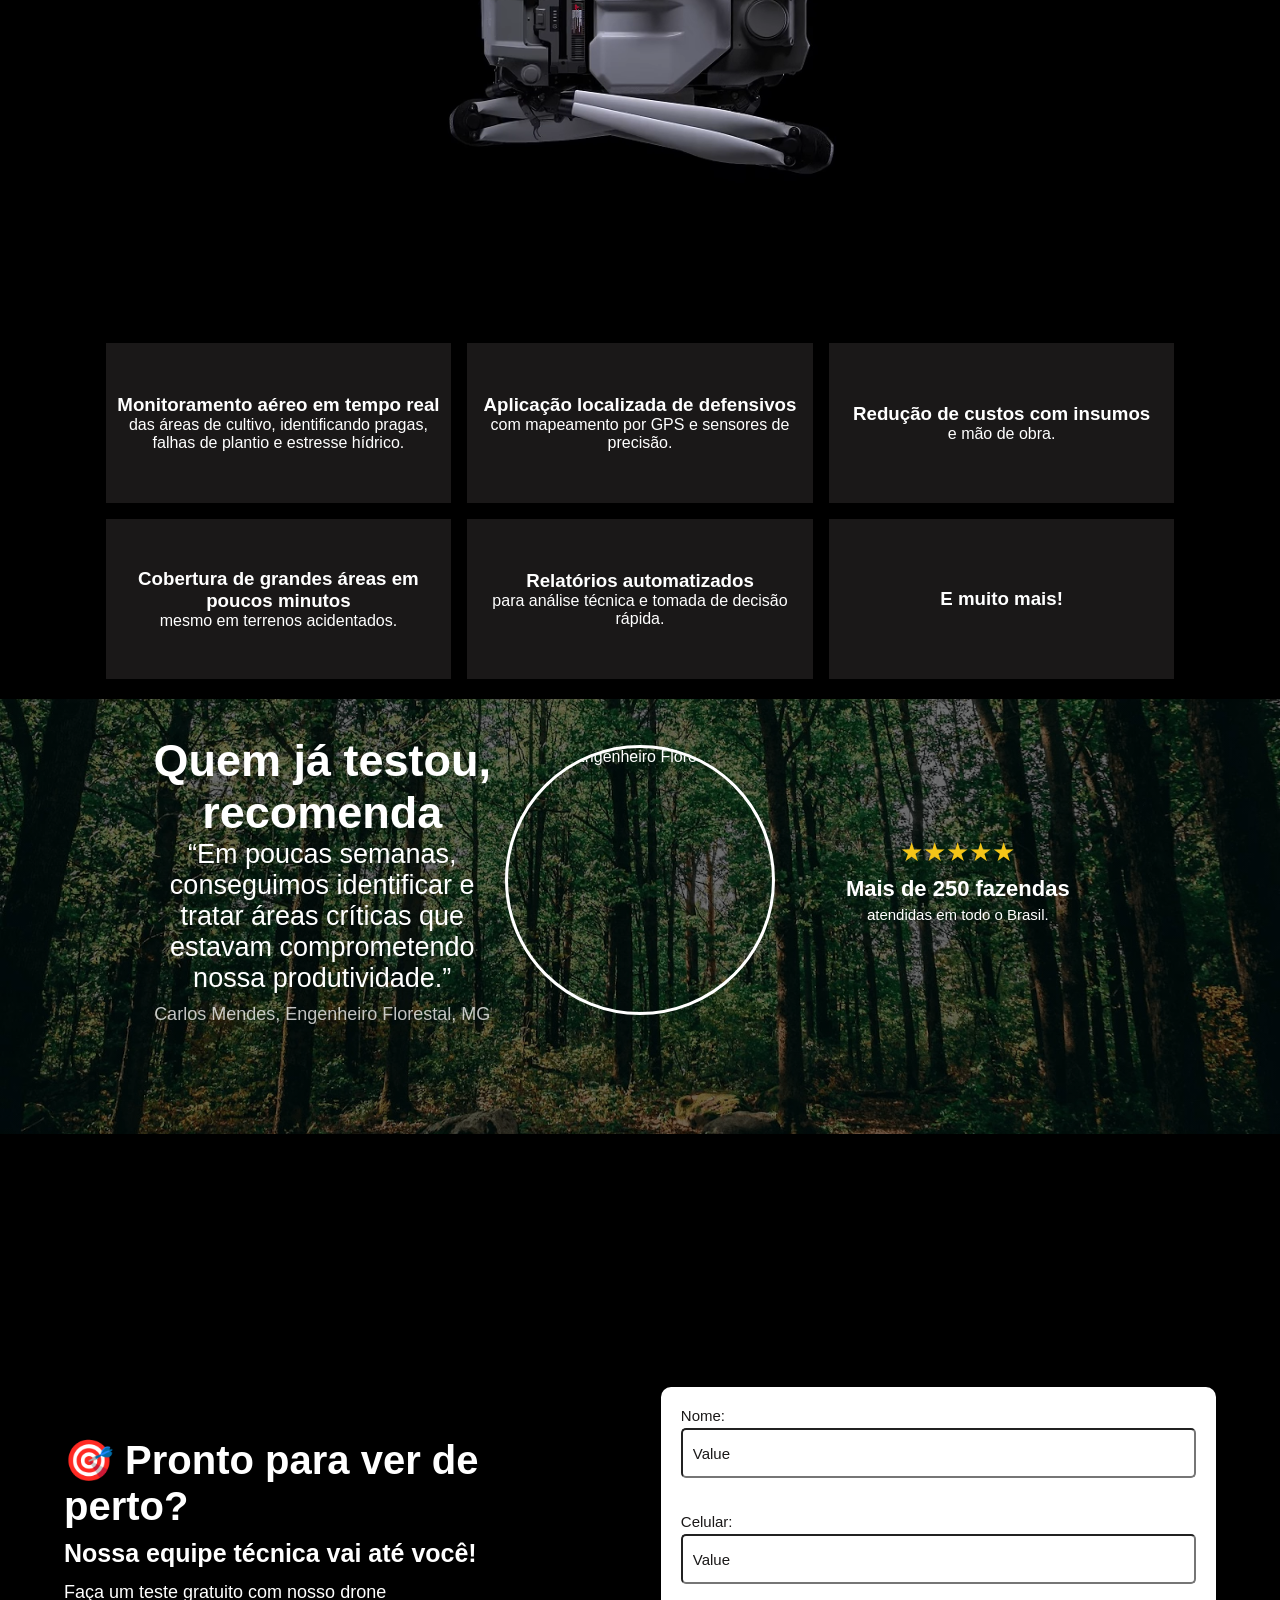
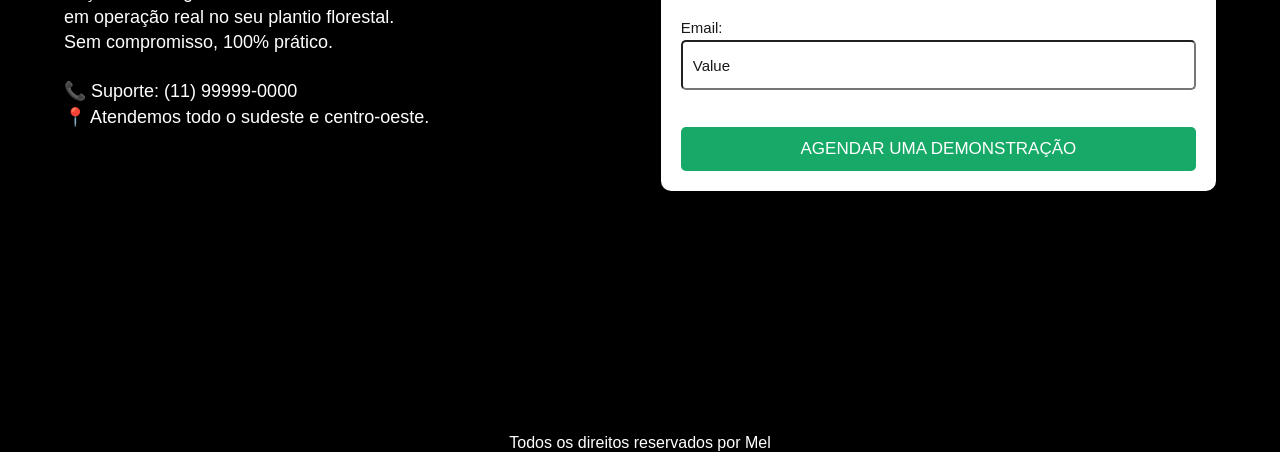
==== commit f9e8ed5a: "CSS Depoimento e Agendamento" ====
--- a/index.html
+++ b/index.html
@@ -10,6 +10,7 @@
 
 <body>
 
+    <!-- HEADER / NAVEGAÇÃO -->
     <header>
         <div class="cabecalho">
             <div class="nome">
@@ -19,16 +20,17 @@
                 <nav class="menu">
                     <a href="#funcoes">Funções</a>
                     <a href="#especificacoes">Especificações</a>
-                    <a href="#depoimentos">Depoimentos</a>
+                    <a href="#depoimento">Depoimentos</a>
                 </nav>
                 <a href="#agende" class="btn btn-cta">Agende</a>
             </div>
         </div>
     </header>
+
     <main class="corpo">
 
+        <!-- SEÇÃO: INÍCIO -->
         <section id="inicio">
-            <!-- OBRIGATÓRIO: muted para o autoplay funcionar no navegador -->
             <video autoplay muted loop playsinline id="video-fundo">
                 <source src="img/Vídeo 1.webm" type="video/mp4">
             </video>
@@ -39,6 +41,7 @@
             <a href="#agende" class="btn btn-cta">QUERO UMA DEMOSNTRAÇÃO</a>
         </section>
 
+        <!-- SEÇÃO: FUNÇÕES -->
         <section id="funcoes">
             <h1 class="texto">Monitore e aplique defensivos agrícolas com precisão, economia e segurança ambiental.</h1>
             <div class="funcionalidade">
@@ -54,11 +57,12 @@
             </div>
         </section>
 
+        <!-- SEÇÃO: ESPECIFICAÇÕES -->
         <section id="especificacoes">
-            <div class="especific topo"> 
+            <div class="especific topo">
                 <video autoplay muted loop playsinline id="video-drone">
                     <source src="img/Vídeo 2.webm" type="video/mp4">
-                </video> 
+                </video>
             </div>
             <div class="especific boxes">
                 <div class="box-info">
@@ -86,42 +90,94 @@
                     <h3>E muito mais!</h3>
                 </div>
             </div>
-
         </section>
 
-        <section id="depoimentos">
-            <section class="depoimento">
+        <!-- SEÇÃO: DEPOIMENTO -->
+        <section id="depoimento">
+            <div class="cliente">
+                <div class="texto">
+                    <h2>Quem já testou,<br>recomenda</h2>
 
-                <div class="cliente">
-                    <div class="texto">
-                        <h2>Quem já testou,<br>recomenda</h2>
+                    <p>
+                        “Em poucas semanas, conseguimos
+                        identificar e tratar áreas críticas que
+                        estavam comprometendo nossa
+                        produtividade.”
+                    </p>
 
-                        <p>
-                            “Em poucas semanas, conseguimos
-                            identificar e tratar áreas críticas que
-                            estavam comprometendo nossa
-                            produtividade.”
-                        </p>
+                    <span>Carlos Mendes, Engenheiro Florestal, MG</span>
+                </div>
 
-                        <span>Carlos Mendes, Engenheiro Florestal, MG</span>
-                    </div>
-
-                    <img src="img/imagem 4.jpg" alt="Engenheiro Florestal">
-                </div>
+                <img src="img/imagem 4.jpg" alt="Engenheiro Florestal">
 
                 <div class="resultado">
                     <div class="estrelas">★★★★★</div>
-
                     <h2>Mais de 250 fazendas</h2>
                     <p>atendidas em todo o Brasil.</p>
                 </div>
-
-</section>
-
+            </div>
         </section>
 
-        <section id="agende"></section>
+        <!-- SEÇÃO: AGENDE -->
+        
+        <section id="agende">
 
+            <!-- LADO ESQUERDO -->
+            <div class="agende_conteiner">
+                <h1>🎯 Pronto para ver de perto?</h1>
+                <h3>Nossa equipe técnica vai até você!</h3>
+                <p>
+                    Faça um teste gratuito com nosso drone<br>
+                    em operação real no seu plantio florestal.<br>
+                    Sem compromisso, 100% prático.
+                </p>
+                <div class="contato">
+                    <p>📞 Suporte: (11) 99999-0000</p>
+                    <p>📍 Atendemos todo o sudeste e centro-oeste.</p>
+                </div>
+            </div>
+
+            <!-- LADO DIREITO — FORMULÁRIO -->
+            <div class="agende_formulario">
+                <form>
+                    <div class="campo">
+                        <label for="nome">Nome:</label>
+                        <input
+                            type="text"
+                            id="nome"
+                            name="nome"
+                            placeholder="Value"
+                        >
+                    </div>
+                    <div class="campo">
+                        <label for="celular">Celular:</label>
+                        <input
+                            type="tel"
+                            id="celular"
+                            name="celular"
+                            placeholder="Value"
+                        >
+                    </div>
+                    <div class="campo">
+                        <label for="email">Email:</label>
+                        <input
+                            type="email"
+                            id="email"
+                            name="email"
+                            placeholder="Value"
+                        >
+                    </div>
+                    <button type="submit">
+                        AGENDAR UMA DEMONSTRAÇÃO
+                    </button>
+                </form>
+            </div>
+        </section>
+           <footer>
+        <div class="footer_texto">
+            <p>Todos os direitos reservados por Mel</p>
+        </div>
+    </footer>
     </main>
 </body>
 
--- a/css/style.css
+++ b/css/style.css
@@ -1,3 +1,6 @@
+/* =========================================================
+   VARIÁVEIS GLOBAIS
+========================================================= */
 :root {
     --cor-primaria: black;
     --cor-secundaria: rgb(22, 169, 103);
@@ -9,7 +12,9 @@
     --espaco-grande: 20px;
 }
 
-/*CSS reset*/
+/* =========================================================
+   RESET
+========================================================= */
 * {
     margin: 0;
     padding: 0;
@@ -17,11 +22,13 @@
     /* border: 1px dotted rgb(255, 255, 255); */
 }
 
-
-section {
-    padding: 200px 5%;
-    min-height: 435px;
-    width: 100%;
+/* =========================================================
+   ESTILOS GLOBAIS (body, tipografia, layout base)
+========================================================= */
+body {
+    background-color: var(--cor-primaria);
+    font-family: var(--fonte-principal);
+    color: var(--cor-texto);
 }
 
 h1,
@@ -29,6 +36,35 @@
 h3 {
     color: var(--cor-texto);
 }
+
+section {
+    padding: 190px 5%;
+    min-height: 435px;
+    width: 100%;
+}
+
+.corpo {
+    max-width: 94rem;
+    margin: auto;
+}
+
+.btn {
+    padding: var(--espaco-pequeno) var(--espaco-medio);
+    border-radius: 0.25rem;
+    font-weight: bold;
+    line-height: 1.3;
+}
+
+.btn-cta {
+    background-color: var(--cor-secundaria);
+    text-decoration: none;
+    color: var(--cor-texto);
+}
+
+
+/* =========================================================
+   HEADER / NAVEGAÇÃO
+========================================================= */
 .cabecalho {
     display: flex;
     justify-content: space-between;
@@ -59,21 +95,14 @@
     color: var(--cor-texto);
 }
 
-body {
-    background-color: var(--cor-primaria);
-    font-family: var(--fonte-principal);
-    color: var(--cor-texto);
-}
-
-.menu{
+.menu {
     display: none;
 }
 
-.corpo {
-    max-width: 94rem;
-    margin: auto
-}
-
+
+/* =========================================================
+   SEÇÃO: INÍCIO (Hero / vídeo de fundo)
+========================================================= */
 #inicio {
     padding: 290px 20px;
     display: flex;
@@ -120,53 +149,79 @@
     line-height: 1.25;
 }
 
-.btn {
-    padding: var(--espaco-pequeno) var(--espaco-medio);
-    border-radius: 0.25rem;
-    font-weight: bold;
-    line-height: 1.3;
-}
-
-.btn-cta {
-    background-color: var(--cor-secundaria);
-    text-decoration: none;
-    color: var(--cor-texto);
-}
-#agende {
-    display: flex;
-    width: 18.75rem;
-    margin: 0 auto;
-    justify-content: center;
-}
-
+
+/* =========================================================
+   SEÇÃO: FUNÇÕES
+========================================================= */
 #funcoes {
     background-color: rgba(0, 0, 0, 0.756);
     display: flex;
     align-items: center;
     flex-direction: column;
     min-height: 50vh;
+    padding: 30px 2%;
     justify-content: space-around;
     margin: 0;
     line-height: 1.1;
 }
 
-.funcionalidade {
-    display: flex;
-    flex-direction: row;
-    justify-content: center;
-}
-
-.funcoesbotoes {
-    display: flex;
-    align-items: baseline;
-}
-
 #funcoes .texto {
     justify-content: center;
     text-align: center;
     width: 80%;
 }
 
+#funcoes h1.texto {
+    font-size: 1.75rem;
+    font-weight: 700;
+    line-height: 1.3;
+    margin-bottom: 1.5rem;
+}
+
+#funcoes p.texto {
+    font-size: 1rem;
+    font-weight: 400;
+    margin-bottom: 2rem;
+}
+
+.funcionalidade {
+    display: flex;
+    flex-direction: row;
+    justify-content: center;
+    align-items: center;
+    flex-wrap: wrap;
+    gap: 2rem;
+    margin-bottom: 1.5rem;
+}
+
+.funcionalidade h2 {
+    display: flex;
+    align-items: center;
+    gap: 0.5rem;
+    font-size: 1.25rem;
+    font-weight: 500;
+}
+
+.funcoesbotoes {
+    display: flex;
+    align-items: center;
+    justify-content: center;
+    gap: 1rem;
+}
+
+.funcoesbotoes .btn {
+    border: 1px solid white;
+    border-radius: 999px;
+    background-color: transparent;
+    color: white;
+    text-decoration: none;
+    padding: 0.6rem 1.5rem;
+    font-weight: 500;
+}
+
+/* =========================================================
+   SEÇÃO: ESPECIFICAÇÕES
+========================================================= */
 #especificacoes {
     display: flex;
     flex-direction: column;
@@ -177,11 +232,13 @@
 .especific {
     display: flex;
 }
-#video-drone{
+
+#video-drone {
     height: auto;
     width: 100%;
     object-fit: contain;
 }
+
 .boxes {
     flex-direction: row;
     flex-wrap: wrap;
@@ -198,77 +255,192 @@
     text-align: center;
     flex-direction: column;
     flex-wrap: wrap;
-
-}
-.depoimento {
-    background-image: url("img/imagem 3.jpg");
+}
+
+
+/* =========================================================
+   SEÇÃO: DEPOIMENTO
+========================================================= */
+#depoimento {
+    background-image: linear-gradient(
+        rgba(0, 0, 0, 0.55),
+        rgba(0, 0, 0, 0.55)
+    ), url("/img/Imagem\ 3.jpg");
     background-size: cover;
     background-position: center;
-
     color: white;
-
-    padding: 30px;
+    padding: 4vh 5%;
 }
 
 .cliente {
-    display: flex;
-    align-items: center;
-    justify-content: space-between;
-}
-
-.texto {
-    width: 60%;
+    flex-direction: row;
+    align-items: center;
+    justify-content: center;
+    gap: 10px;
+    text-align: center;
+}
+
+.cliente img {
+    width: 15vh;
+    height: 15vh;
+    border-radius: 50%;
+    border: 3px solid white;
+    object-fit: cover;
+    flex-shrink: 0;
 }
 
 .texto h2 {
     font-size: 22px;
-    margin: 0;
+    margin: 0 0 10px;
 }
 
 .texto p {
-    font-size: 13px;
+    font-size: 12px;
+    margin-bottom: 10px;
 }
 
 .texto span {
     font-size: 12px;
-}
-
-.cliente img {
-    width: 100px;
-    height: 100px;
-
-    border-radius: 50%;
-    border: 3px solid white;
-}
-
-.resultado {
-    margin-top: 40px;
+    color: rgba(255, 255, 255, 0.75);
 }
 
 .estrelas {
-    color: yellow;
-    font-size: 30px;
+    color: #f5c518;
+    font-size: 26px;
+    margin-bottom: 8px;
 }
 
 .resultado h2 {
-    font-size: 24px;
-    margin: 5px 0;
+    font-size: 22px;
+    margin: 0 0 4px;
 }
 
 .resultado p {
-    font-size: 16px;
+    font-size: 15px;
     margin: 0;
 }
 
-/* Regras de responsividade */
-
+/* =========================================================
+   AGENDAMENTO
+========================================================= */
+
+#agende {
+    display: flex;
+    align-items: center;
+    justify-content: center;
+    width: 100%;
+    height: 100vh;
+    background-color: var(--cor-primaria);
+    box-sizing: border-box;
+    flex-direction: column;
+}
+
+
+.agende_conteiner {
+    text-align: left;
+}
+
+.agende_conteiner h1 {
+    margin-bottom: 10px;
+    color: var(--cor-texto);
+    font-size: clamp(24px, 5vw, 40px);
+}
+
+.agende_conteiner h3 {
+    margin-bottom: 12px;
+    color: var(--cor-texto);
+    font-size: clamp(18px, 3vw, 25px);
+}
+
+.agende_conteiner > p {
+    margin-bottom: 25px;
+    color: var(--cor-texto);
+    font-size: clamp(14px, 2vw, 18px);
+    line-height: 1.4;
+}
+
+.contato p {
+    margin: 4px 0;
+    color: var(--cor-texto);
+    font-size: clamp(14px, 2vw, 18px);
+}
+
+
+.agende_formulario {
+    padding: 20px;
+    background-color: var(--cor-texto);
+    border-radius: 10px;
+    box-sizing: border-box;
+    margin-top: 10px;
+}
+
+.agende_formulario form {
+    display: flex;
+    flex-direction: column;
+    gap: 35px;
+}
+
+.campo {
+    display: flex;
+    flex-direction: column;
+}
+
+.campo label {
+    margin-bottom: 4px;
+    color: var(--cor-cinza);
+    font-size: 15px;
+}
+
+.campo input {
+    width: 100%;
+    height: clamp(42px, 6vw, 50px);
+    padding: 10px;
+    border-radius: 5px;
+    font-size: clamp(13px, 1.5vw, 15px);
+}
+
+.campo input::placeholder {
+    color: var(--cor-cinza);
+}
+
+.agende_formulario button {
+    width: 100%;
+    height: clamp(38px, 5vw, 44px);
+    margin-top: 2px;
+    border: none;
+    background-color: var(--cor-secundaria);
+    color: var(--cor-texto);
+    font-size: 17px;
+    border-radius: 5px;
+    cursor: pointer;
+}
+
+.agende_formulario button:hover {
+    background-color: var(--cor-secundaria);
+}
+
+footer {
+    background-color: var(--cor-cinza-escuro);
+}
+.footer_texto{
+    text-align: center;
+    color: var(--cor-cinza-claro);
+}
+
+/* =========================================================
+   RESPONSIVIDADE (>= 768px)
+========================================================= */
 @media (min-width: 768px) {
-    .menu{
+
+    /* Header */
+    .menu {
         display: flex;
         font-size: 1rem;
         width: 25rem;
         justify-content: space-between;
     }
+
+    /* Início */
     .texto-inicio h1 {
         font-size: 6.25rem;
         text-shadow: 3px 3px 8px rgba(0, 0, 0, 0.7);
@@ -278,14 +450,58 @@
         font-size: 1.25rem;
         text-shadow: 3px 3px 8px rgba(0, 0, 0, 0.7);
     }
+
+    /* Especificações */
     .boxes {
         flex-direction: row;
         justify-content: center;
         flex-wrap: wrap;
         gap: 1rem;
     }
+
     .box-info {
         width: 30%;
-
+    }
+
+    /* Depoimento */
+    #depoimento {
+        flex-direction: row;
+        justify-content: center;
+        flex-wrap: wrap;
+    }
+    .cliente{
+        display: flex;
+    }
+    .cliente img {
+        width: 30vh;
+        height: 30vh;
+    }
+
+    .texto {
+        width: 30%;
+    }
+
+    .texto h2 {
+        font-size: 5vh;
+        margin: 0;
+    }
+
+    .texto p {
+        font-size: 3vh;
+    }
+
+    .texto span {
+        font-size: 2vh;
+    }
+
+    .resultado {
+        width: 30%;
+    }
+    #agende{
+        flex-direction: row;
+        gap: 20vh;
+    }
+    .agende_formulario{
+        width: 80vh;
     }
 }
